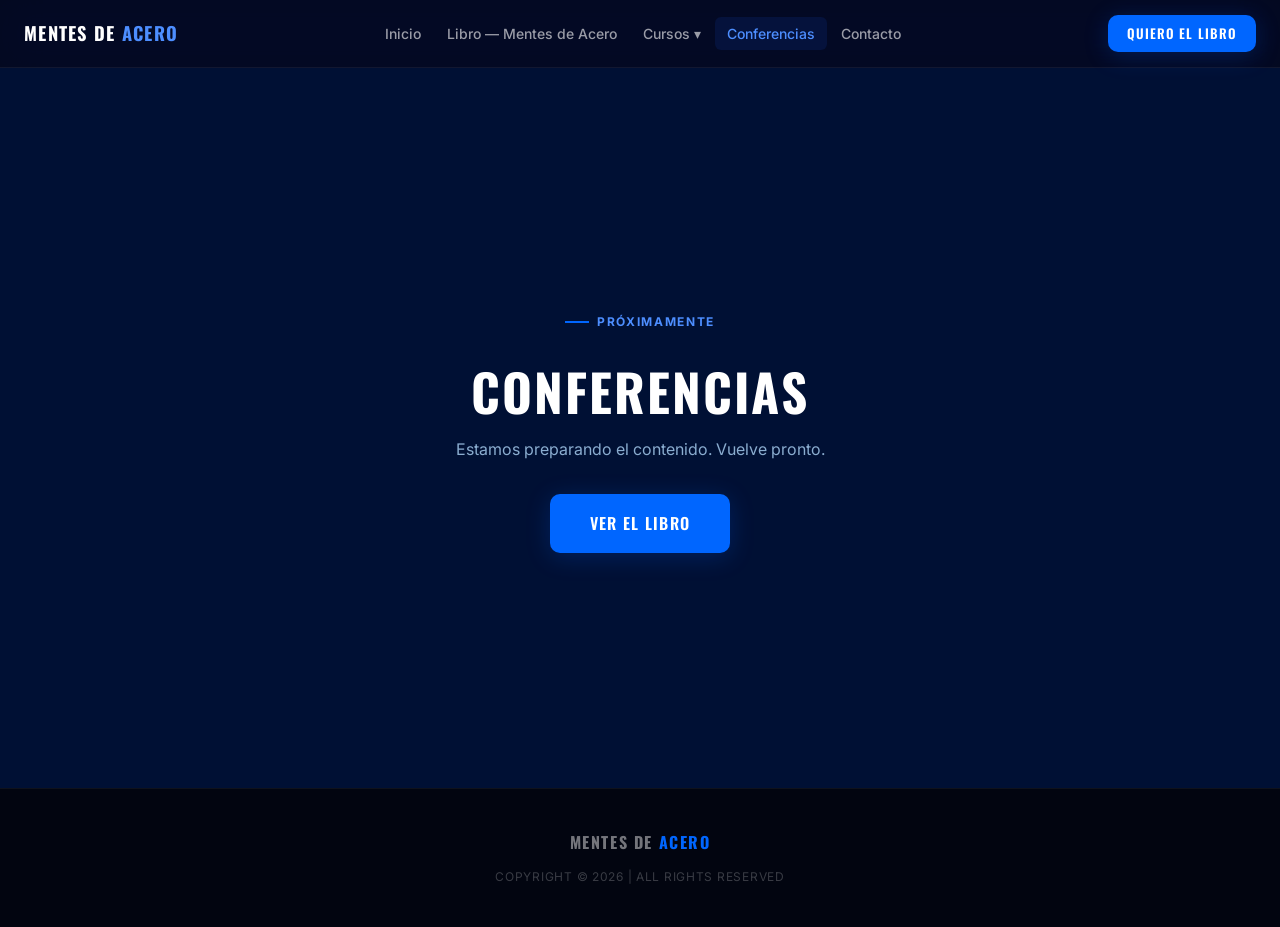
==== HTML/conferencias.html @ a0ed94c7 "Add files via upload" ====
﻿<!DOCTYPE html>
<html lang="es">
<head>
  <meta charset="UTF-8" />
  <meta name="viewport" content="width=device-width, initial-scale=1.0" />
  <title>Conferencias - Mentes de Acero</title>
  <link rel="preconnect" href="https://fonts.googleapis.com" />
  <link rel="preconnect" href="https://fonts.gstatic.com" crossorigin />
  <link href="https://fonts.googleapis.com/css2?family=Inter:wght@400;600;700&family=Oswald:wght@400;600;700&display=swap" rel="stylesheet" />
  <link rel="stylesheet" href="/css/base.css" />
  <link rel="stylesheet" href="/css/components.css" />
</head>
<body>
  <nav class="navbar" id="navbar">
    <div class="navbar__inner">
      <a href="/home.html" class="navbar__logo">Mentes de <span>Acero</span></a>
      <button class="navbar__hamburger" id="hamburger" aria-label="Abrir menú" aria-expanded="false">
        <span></span><span></span><span></span>
      </button>
      <ul class="navbar__nav" id="navMenu">
        <li><a href="/home.html">Inicio</a></li>
        <li><a href="/HTML/libro.html">Libro — Mentes de Acero</a></li>
        <li class="navbar__dropdown">
          <a href="/HTML/cursos.html">Cursos ▾</a>
          <div class="navbar__dropdown-menu">
            <a href="/HTML/cursos.html">Mentalidad de Acero</a>
            <a href="/HTML/cursos.html">Proyecto de Vida</a>
          </div>
        </li>
        <li><a href="/HTML/conferencias.html" class="is-active">Conferencias</a></li>
        <li><a href="/HTML/contacto.html">Contacto</a></li>
      </ul>
      <div class="navbar__cta">
        <a href="/HTML/libro.html" class="btn btn--primary btn--sm">Quiero el Libro</a>
      </div>
    </div>
  </nav>
  <section class="section bg-dark" style="min-height:80vh;display:flex;align-items:center;justify-content:center;text-align:center;">
    <div class="container">
      <div class="overline" style="justify-content:center;">Próximamente</div>
      <h1 class="section-title section-title--xl" style="color:#fff;margin:1rem 0;">CONFERENCIAS</h1>
      <p style="color:var(--on-dark-body);max-width:480px;margin:0 auto 2rem;">Estamos preparando el contenido. Vuelve pronto.</p>
      <a href="/HTML/libro.html" class="btn btn--primary btn--lg">Ver el Libro</a>
    </div>
  </section>
  <footer class="site-footer">
    <div class="site-footer__inner">
      <div class="site-footer__logo">Mentes de <span>Acero</span></div>
      <p class="site-footer__copy">Copyright &copy; 2026 | All Rights Reserved</p>
    </div>
  </footer>
  <script src="/js/core.js"></script>
</body>
</html>
---- css/base.css ----
/* ═══════════════════════════════════════════════════════════
   BASE  —  Variables · Reset · Typography · Animations
   ═══════════════════════════════════════════════════════════ */

:root {
  /* ── Dark palette ─────────────────────────────── */
  --dark-950: #001034;   /* AZUL #4 — fondo más oscuro     */
  --dark-900: #001540;   /* intermedio                     */
  --dark-800: #001d54;   /* AZUL #3                        */
  --dark-700: #002a70;   /* intermedio                     */
  --dark-600: #00449f;   /* AZUL #2                        */

  /* ── Light palette ────────────────────────────── */
  --light-100: #ffffff;
  --light-200: #f3f6fd;
  --light-300: #e8edf9;
  --light-400: #d8e0f2;

  /* ── Blue ─────────────────────────────────────── */
  --blue-700: #003d8c;   /* más oscuro que AZUL #2         */
  --blue-600: #0066ff;   /* AZUL #1 — primary CTA          */
  --blue-500: #1a74ff;   /* hover                          */
  --blue-400: #4d8eff;   /* accent sobre fondos oscuros    */
  --blue-300: #00fff0;   /* RESALTADOR #3 — acento cian    */
  --blue-200: #e0ebff;   /* tint claro                     */
  --blue-100: #f0f5ff;

  /* ── Grey ─────────────────────────────────────── */
  --grey-400: #444444;   /* GRIS #4                        */

  /* ── Text ─────────────────────────────────────── */
  --on-dark-heading:   #ffffff;
  --on-dark-body:      #8aadd0;
  --on-dark-dim:       #4a6080;
  --on-light-heading:  #001034;   /* AZUL #4 en textos claros  */
  --on-light-body:     #444444;   /* GRIS #4                   */
  --on-light-muted:    #6b7a99;
  --on-light-dim:      #9aa3b8;

  /* ── Shadows ──────────────────────────────────── */
  --shadow-sm:    0 1px 4px  rgba(0,0,0,0.08);
  --shadow-md:    0 4px 16px rgba(0,0,0,0.10);
  --shadow-lg:    0 8px 32px rgba(0,0,0,0.12);
  --shadow-xl:    0 16px 56px rgba(0,0,0,0.14);
  --shadow-dark:  0 20px 48px rgba(0,0,0,0.60);
  --shadow-blue:  0 4px 24px rgba(0,102,255,0.22);   /* #0066ff */

  /* ── Layout ───────────────────────────────────── */
  --container:      1100px;
  --container-wide: 1280px;
  --section-pad:    6rem;
  --nav-height:     68px;

  /* ── Spacing ──────────────────────────────────── */
  --s1: 0.25rem;  --s2: 0.5rem;   --s3: 0.75rem;
  --s4: 1rem;     --s5: 1.25rem;  --s6: 1.5rem;   --s8: 2rem;
  --s10: 2.5rem;  --s12: 3rem;    --s16: 4rem;

  /* ── Radius ───────────────────────────────────── */
  --r-sm: 0.375rem;  --r-md: 0.625rem;
  --r-lg: 1rem;      --r-xl: 1.5rem;  --r-full: 9999px;

  /* ── Transitions ──────────────────────────────── */
  --ease-out:    cubic-bezier(0.25, 0.46, 0.45, 0.94);
  --ease-spring: cubic-bezier(0.34, 1.56, 0.64, 1);
  --ease-smooth: cubic-bezier(0.4, 0, 0.2, 1);
  --t1: 160ms;  --t2: 280ms;  --t3: 480ms;  --t4: 680ms;
}

@media (max-width: 900px) { :root { --section-pad: 4rem; } }
@media (max-width: 560px) { :root { --section-pad: 3rem; } }

/* ── Reset ──────────────────────────────────────────────── */
*, *::before, *::after { box-sizing: border-box; margin: 0; padding: 0; }
html { scroll-behavior: smooth; -webkit-text-size-adjust: 100%; }
body {
  font-family: 'Inter', system-ui, -apple-system, sans-serif;
  background: var(--dark-950);
  color: var(--on-dark-body);
  line-height: 1.65;
  overflow-x: hidden;
  -webkit-font-smoothing: antialiased;
}
img    { max-width: 100%; height: auto; display: block; }
a      { color: inherit; text-decoration: none; }
button { font-family: inherit; cursor: pointer; border: none; background: none; }
ul, ol { list-style: none; }

/* ── Scrollbar ──────────────────────────────────────────── */
::-webkit-scrollbar { width: 5px; }
::-webkit-scrollbar-track { background: var(--dark-950); }
::-webkit-scrollbar-thumb { background: var(--blue-700); border-radius: var(--r-full); }

/* ── Layout ─────────────────────────────────────────────── */
.container      { max-width: var(--container);      margin: 0 auto; padding: 0 var(--s6); }
.container--wide{ max-width: var(--container-wide); margin: 0 auto; padding: 0 var(--s6); }
.section        { padding: var(--section-pad) 0; position: relative; }

/* ── Section backgrounds ────────────────────────────────── */
.bg-dark        { background: var(--dark-950);  color: var(--on-dark-body); }
.bg-dark-mid    { background: var(--dark-800);  color: var(--on-dark-body); }
.bg-white       { background: var(--light-100); color: var(--on-light-body); }
.bg-soft        { background: var(--light-200); color: var(--on-light-body); }

/* Text color overrides for light sections */
.bg-white h1, .bg-white h2, .bg-white h3, .bg-white h4,
.bg-soft  h1, .bg-soft  h2, .bg-soft  h3, .bg-soft  h4 {
  color: var(--on-light-heading);
}
.bg-white p, .bg-soft p { color: var(--on-light-body); }

/* ── Keyframes ──────────────────────────────────────────── */
@keyframes float-y {
  0%, 100% { transform: translateY(0) rotate(0deg); }
  45%       { transform: translateY(-14px) rotate(0.5deg); }
  70%       { transform: translateY(-7px) rotate(-0.3deg); }
}
@keyframes pulse-ring {
  0%   { box-shadow: var(--shadow-blue), 0 0 0 0   rgba(0,102,255,0.28); }
  70%  { box-shadow: var(--shadow-blue), 0 0 0 14px rgba(0,102,255,0); }
  100% { box-shadow: var(--shadow-blue), 0 0 0 0   rgba(0,102,255,0); }
}
@keyframes ripple {
  to { transform: scale(3.5); opacity: 0; }
}
@keyframes glow-ambient {
  0%, 100% { opacity: 0.35; transform: translate(-50%,-50%) scale(1); }
  50%       { opacity: 0.55; transform: translate(-50%,-50%) scale(1.1); }
}

/* ── Scroll-reveal ──────────────────────────────────────── */
.reveal,
.reveal-left,
.reveal-right {
  opacity: 0;
  transition:
    opacity   var(--t4) var(--ease-out),
    transform var(--t4) var(--ease-out),
    filter    var(--t4) var(--ease-out);
  will-change: opacity, transform;
}
.reveal       { transform: translateY(28px); filter: blur(3px); }
.reveal-left  { transform: translateX(-36px); filter: blur(2px); }
.reveal-right { transform: translateX(36px);  filter: blur(2px); }

.reveal.is-visible,
.reveal-left.is-visible,
.reveal-right.is-visible {
  opacity: 1;
  transform: translate(0);
  filter: blur(0);
}

/* Stagger children */
[data-stagger] > *:nth-child(1) { transition-delay: 0ms; }
[data-stagger] > *:nth-child(2) { transition-delay: 75ms; }
[data-stagger] > *:nth-child(3) { transition-delay: 150ms; }
[data-stagger] > *:nth-child(4) { transition-delay: 225ms; }
[data-stagger] > *:nth-child(5) { transition-delay: 300ms; }
[data-stagger] > *:nth-child(6) { transition-delay: 375ms; }
[data-stagger] > *:nth-child(7) { transition-delay: 450ms; }
---- css/components.css ----
/* ═══════════════════════════════════════════════════════════
   COMPONENTS  —  Navbar · Footer · Buttons · Cards · Tags
   Works on both dark and light section backgrounds.
   ═══════════════════════════════════════════════════════════ */

/* ─────────────────────────────────────────────────────────
   NAVBAR
   ───────────────────────────────────────────────────────── */
.navbar {
  position: sticky;
  top: 0;
  z-index: 900;
  height: var(--nav-height);
  background: rgba(4, 8, 28, 0.80);
  backdrop-filter: blur(20px) saturate(160%);
  -webkit-backdrop-filter: blur(20px) saturate(160%);
  border-bottom: 1px solid rgba(255,255,255,0.06);
  transition:
    background var(--t2) var(--ease-smooth),
    box-shadow  var(--t2) var(--ease-smooth);
}
.navbar.is-scrolled {
  background: rgba(4, 8, 28, 0.97);
  box-shadow: 0 1px 0 rgba(255,255,255,0.05), 0 4px 24px rgba(0,0,0,0.4);
}
.navbar__inner {
  max-width: var(--container-wide);
  margin: 0 auto;
  padding: 0 var(--s6);
  height: 100%;
  display: flex;
  align-items: center;
  justify-content: space-between;
  gap: var(--s6);
}
.navbar__logo {
  font-family: 'Oswald', sans-serif;
  font-weight: 700;
  font-size: 1.15rem;
  color: #fff;
  letter-spacing: 0.07em;
  text-transform: uppercase;
  white-space: nowrap;
}
.navbar__logo span { color: var(--blue-400); }

.navbar__nav { display: flex; align-items: center; gap: 2px; }
.navbar__nav a {
  font-size: 0.875rem;
  font-weight: 500;
  color: rgba(255,255,255,0.6);
  padding: var(--s2) var(--s3);
  border-radius: var(--r-sm);
  white-space: nowrap;
  transition: color var(--t1), background var(--t1);
}
.navbar__nav a:hover { color: #fff; background: rgba(255,255,255,0.07); }
.navbar__nav a.is-active { color: var(--blue-400); background: rgba(16,80,204,0.14); }

.navbar__dropdown { position: relative; }
.navbar__dropdown-menu {
  position: absolute;
  top: calc(100% + 8px);
  left: 50%;
  transform: translateX(-50%) translateY(-6px);
  min-width: 190px;
  background: rgba(5,10,30,0.98);
  border: 1px solid rgba(255,255,255,0.08);
  border-radius: var(--r-lg);
  padding: var(--s2);
  opacity: 0;
  pointer-events: none;
  backdrop-filter: blur(20px);
  transition: opacity var(--t2), transform var(--t2);
}
.navbar__dropdown:hover .navbar__dropdown-menu {
  opacity: 1; pointer-events: all;
  transform: translateX(-50%) translateY(0);
}
.navbar__dropdown-menu a { display: block; padding: var(--s2) var(--s4); border-radius: var(--r-sm); }

.navbar__cta { flex-shrink: 0; }
.navbar__cta .btn { padding: 0.48rem 1.2rem; font-size: 0.82rem; }

.navbar__hamburger {
  display: none; flex-direction: column; justify-content: center;
  gap: 5px; padding: var(--s2); cursor: pointer;
}
.navbar__hamburger span {
  display: block; width: 22px; height: 2px;
  background: #fff; border-radius: 2px;
  transition: all var(--t2);
}
.navbar__hamburger.is-open span:nth-child(1) { transform: rotate(45deg) translate(5px, 4px); }
.navbar__hamburger.is-open span:nth-child(2) { opacity: 0; transform: scaleX(0); }
.navbar__hamburger.is-open span:nth-child(3) { transform: rotate(-45deg) translate(5px, -4px); }

@media (max-width: 900px) {
  .navbar__nav {
    display: none;
    position: absolute; top: var(--nav-height); left: 0; right: 0;
    flex-direction: column; align-items: stretch;
    padding: var(--s2) var(--s4) var(--s4);
    background: rgba(4,8,28,0.98);
    border-bottom: 1px solid rgba(255,255,255,0.06);
    backdrop-filter: blur(24px); gap: 2px;
  }
  .navbar__nav.is-open { display: flex; }
  .navbar__hamburger   { display: flex; }
  .navbar__cta         { display: none; }
}


/* ─────────────────────────────────────────────────────────
   FOOTER
   ───────────────────────────────────────────────────────── */
.site-footer {
  background: #020510;
  border-top: 1px solid rgba(255,255,255,0.05);
  padding: var(--s10) var(--s6);
  text-align: center;
}
.site-footer__inner {
  max-width: var(--container); margin: 0 auto;
  display: flex; flex-direction: column; align-items: center; gap: var(--s3);
}
.site-footer__logo {
  font-family: 'Oswald', sans-serif; font-weight: 700;
  font-size: 1rem; color: rgba(255,255,255,0.45);
  letter-spacing: 0.1em; text-transform: uppercase;
}
.site-footer__logo span { color: var(--blue-600); }
.site-footer__copy {
  font-size: 0.75rem; color: rgba(255,255,255,0.22);
  letter-spacing: 0.06em; text-transform: uppercase;
}


/* ─────────────────────────────────────────────────────────
   BUTTONS
   ───────────────────────────────────────────────────────── */
.btn {
  position: relative;
  display: inline-flex;
  align-items: center;
  justify-content: center;
  gap: var(--s2);
  font-family: 'Oswald', sans-serif;
  font-weight: 600;
  font-size: 0.95rem;
  letter-spacing: 0.08em;
  text-transform: uppercase;
  padding: 0.85rem 2.25rem;
  border-radius: var(--r-md);
  cursor: pointer;
  overflow: hidden;
  border: none;
  user-select: none;
  -webkit-tap-highlight-color: transparent;
  transition:
    transform   var(--t2) var(--ease-spring),
    box-shadow  var(--t2) var(--ease-smooth),
    background  var(--t2) var(--ease-smooth);
}
/* Shine sweep */
.btn::before {
  content: '';
  position: absolute; inset: 0;
  background: linear-gradient(120deg, rgba(255,255,255,0.14) 0%, transparent 50%);
  opacity: 0;
  transition: opacity var(--t2);
  pointer-events: none;
}
.btn:hover::before { opacity: 1; }
.btn:active { transform: scale(0.975); }

/* Ripple */
.btn .ripple {
  position: absolute; border-radius: 50%;
  background: rgba(255,255,255,0.20);
  transform: scale(0);
  animation: ripple 0.52s linear;
  pointer-events: none;
}

/* Primary */
.btn--primary {
  background: var(--blue-600);
  color: #fff;
  box-shadow: var(--shadow-blue);
}
.btn--primary:hover {
  background: var(--blue-500);
  transform: translateY(-2px);
  box-shadow: 0 8px 28px rgba(16,80,204,0.30);
}
.btn--pulse { animation: pulse-ring 2.8s var(--ease-smooth) infinite; }

/* Outline dark (on dark bg) */
.btn--outline {
  background: transparent;
  color: #fff;
  border: 1.5px solid rgba(255,255,255,0.28);
}
.btn--outline:hover {
  background: rgba(255,255,255,0.08);
  border-color: rgba(255,255,255,0.55);
  transform: translateY(-2px);
}

/* Outline light (on white/light bg) */
.btn--outline-dark {
  background: transparent;
  color: var(--on-light-heading);
  border: 1.5px solid rgba(12,22,48,0.22);
}
.btn--outline-dark:hover {
  background: var(--on-light-heading);
  color: #fff;
  border-color: var(--on-light-heading);
  transform: translateY(-2px);
}

/* Sizes */
.btn--sm  { font-size: 0.8rem;  padding: 0.55rem 1.3rem; }
.btn--lg  { font-size: 1rem;    padding: 1rem 2.5rem; }
.btn--xl  { font-size: 1.1rem;  padding: 1.15rem 3rem; letter-spacing: 0.09em; }
.btn--full { width: 100%; }


/* ─────────────────────────────────────────────────────────
   SECTION LABELS / OVERLINE
   ───────────────────────────────────────────────────────── */
/* On dark backgrounds */
.overline {
  display: inline-flex;
  align-items: center;
  gap: var(--s2);
  font-size: 0.75rem;
  font-weight: 700;
  letter-spacing: 0.14em;
  text-transform: uppercase;
  color: var(--blue-400);
  margin-bottom: var(--s4);
}
.overline::before {
  content: '';
  display: inline-block;
  width: 24px; height: 2px;
  background: var(--blue-600);
  flex-shrink: 0;
}

/* On light backgrounds */
.overline--dark {
  color: var(--blue-600);
}
.overline--dark::before { background: var(--blue-600); }

/* Blue banner tag */
.section-tag {
  display: inline-flex;
  align-items: center;
  background: var(--blue-600);
  color: #fff;
  font-family: 'Oswald', sans-serif;
  font-weight: 600;
  font-size: 0.8rem;
  letter-spacing: 0.1em;
  text-transform: uppercase;
  padding: 0.4rem 1.1rem;
  border-radius: var(--r-sm);
  margin-bottom: var(--s4);
}

/* Section title */
.section-title {
  font-family: 'Oswald', sans-serif;
  font-weight: 700;
  letter-spacing: 0.04em;
  line-height: 1.1;
  text-transform: uppercase;
}
.section-title--xl { font-size: clamp(1.9rem, 4.5vw, 3.2rem); }
.section-title--lg { font-size: clamp(1.5rem, 3.5vw, 2.4rem); }
.section-title--md { font-size: clamp(1.2rem, 2.5vw, 1.75rem); }

/* Section header block */
.section-header { margin-bottom: var(--s8); }
.section-header--center { text-align: center; }
.section-header--center .overline { justify-content: center; }

/* Description paragraph beneath section heading */
.section-desc {
  font-size: 1rem;
  line-height: 1.75;
  max-width: 580px;
  color: var(--on-dark-body);
}
.section-header--center .section-desc { margin: var(--s3) auto 0; }


/* ─────────────────────────────────────────────────────────
   DOTS DIVIDER
   ───────────────────────────────────────────────────────── */
.dots-divider {
  display: flex; align-items: center; justify-content: center;
  gap: var(--s2); margin: var(--s4) 0;
}
.dots-divider span {
  display: inline-block; width: 6px; height: 6px;
  border-radius: var(--r-full); background: var(--blue-600);
}
.dots-divider span:nth-child(2) { background: var(--blue-300); }
.dots-divider span:nth-child(4) { background: var(--blue-400); opacity: 0.6; }

/* Dark variant for light sections */
.dots-divider--dark span { background: var(--on-light-heading); opacity: 0.25; }
.dots-divider--dark span:nth-child(2) { background: var(--blue-600); opacity: 1; }


/* ─────────────────────────────────────────────────────────
   CHECK LIST — dark context
   ───────────────────────────────────────────────────────── */
.check-list li {
  display: flex; align-items: flex-start; gap: var(--s3);
  padding: var(--s2) 0; font-size: 0.975rem;
  border-bottom: 1px solid rgba(255,255,255,0.05);
}
.check-list li:last-child { border-bottom: none; }
.check-list li::before {
  content: '✓'; flex-shrink: 0;
  color: var(--blue-300); font-weight: 700;
  font-size: 0.9rem; margin-top: 0.15rem;
}

/* check-list on light bg */
.check-list--light li { border-bottom-color: rgba(0,0,0,0.06); color: var(--on-light-body); }
.check-list--light li::before { color: var(--blue-600); }


/* ─────────────────────────────────────────────────────────
   PART TAG (book content)
   ───────────────────────────────────────────────────────── */
.part-tag {
  display: flex; align-items: center;
  background: var(--blue-600);
  color: #fff;
  font-family: 'Oswald', sans-serif;
  font-weight: 600; font-size: 0.88rem;
  letter-spacing: 0.07em; text-transform: uppercase;
  padding: 0.6rem 1.1rem; border-radius: var(--r-sm);
  margin-bottom: var(--s3);
}
.part-items li {
  padding: 0.3rem var(--s3);
  font-size: 0.92rem;
  color: var(--on-light-body);
  border-left: 2px solid var(--blue-200);
  margin-left: var(--s1);
  transition: color var(--t1), border-color var(--t1);
}
.part-items li:hover { color: var(--blue-600); border-left-color: var(--blue-600); }


/* ─────────────────────────────────────────────────────────
   PRICE BLOCK
   ───────────────────────────────────────────────────────── */
.price-label {
  font-size: 0.9rem; font-weight: 600;
  color: var(--on-dark-dim); margin-bottom: var(--s1);
}
.price-amount {
  font-family: 'Oswald', sans-serif; font-weight: 700;
  font-size: clamp(2.2rem, 5vw, 3rem); line-height: 1;
  color: #fff;
}
.price-amount--blue   { color: var(--blue-400); }
.price-amount--dark   { color: var(--on-light-heading); }
.price-amount--strike {
  font-size: clamp(1.5rem, 3vw, 2rem);
  color: #e53e3e; text-decoration: line-through; opacity: 0.75;
}
.price-free {
  font-family: 'Oswald', sans-serif; font-size: 1rem;
  font-weight: 600; color: var(--blue-300); letter-spacing: 0.04em;
  margin-top: var(--s1);
}
.price-free--dark { color: var(--blue-600); }

/* light-section overrides */
.price-label--light { color: var(--on-light-muted); }


/* ─────────────────────────────────────────────────────────
   CARDS
   ───────────────────────────────────────────────────────── */
/* Dark card */
.card-dark {
  background: rgba(9,16,46,0.9);
  border: 1px solid rgba(255,255,255,0.07);
  border-radius: var(--r-xl);
  padding: var(--s8);
  position: relative; overflow: hidden;
  transition: transform var(--t2) var(--ease-out), box-shadow var(--t2);
}
.card-dark::before {
  content: '';
  position: absolute; top: 0; left: 0; right: 0; height: 1px;
  background: linear-gradient(90deg, transparent, rgba(255,255,255,0.10), transparent);
}
.card-dark:hover { transform: translateY(-3px); box-shadow: 0 16px 48px rgba(0,0,0,0.4); }

/* White card (on light bg) */
.card-white {
  background: #ffffff;
  border: 1px solid var(--light-400);
  border-radius: var(--r-xl);
  padding: var(--s8);
  position: relative; overflow: hidden;
  box-shadow: var(--shadow-md);
  transition: transform var(--t2) var(--ease-out), box-shadow var(--t2);
}
.card-white:hover { transform: translateY(-3px); box-shadow: var(--shadow-xl); }
.card-white::before {
  content: '';
  position: absolute; top: 0; left: 0; right: 0; height: 3px;
  background: linear-gradient(90deg, var(--blue-600), var(--blue-300));
}

/* Feature card (light bg, blue accent strip on left) */
.card-feature {
  background: #fff;
  border: 1px solid var(--light-400);
  border-radius: var(--r-lg);
  padding: var(--s6);
  display: flex; align-items: flex-start; gap: var(--s4);
  box-shadow: var(--shadow-sm);
  transition: box-shadow var(--t2), transform var(--t2);
}
.card-feature:hover { box-shadow: var(--shadow-md); transform: translateY(-2px); }
.card-feature__icon {
  width: 40px; height: 40px; border-radius: var(--r-md);
  background: var(--blue-100);
  display: flex; align-items: center; justify-content: center;
  flex-shrink: 0; font-size: 1.2rem;
}
.card-feature__icon--blue { background: var(--blue-600); color: #fff; font-weight: 700; }


/* ─────────────────────────────────────────────────────────
   TIMELINE
   ───────────────────────────────────────────────────────── */
.timeline {
  display: flex; align-items: center; justify-content: center;
  position: relative; padding: var(--s4) var(--s12); margin-bottom: var(--s6);
}
.timeline__track {
  position: absolute; top: 50%; left: var(--s12); right: var(--s12);
  height: 1px; background: var(--blue-200); transform: translateY(-50%);
}
.timeline__item { flex: 1; display: flex; flex-direction: column; align-items: center; position: relative; z-index: 1; }
.timeline__dot {
  width: 12px; height: 12px; border-radius: var(--r-full);
  background: var(--blue-600); border: 2px solid var(--light-200);
  box-shadow: 0 0 0 3px rgba(16,80,204,0.2); margin-bottom: var(--s2);
}
.timeline__label {
  font-family: 'Oswald', sans-serif; font-weight: 700;
  font-size: 0.9rem; color: var(--blue-600); letter-spacing: 0.05em;
}


/* ─────────────────────────────────────────────────────────
   COMMUNITY CARD  (placeholder)
   ───────────────────────────────────────────────────────── */
.community-card {
  background: var(--light-200); border: 1px solid var(--light-400);
  border-radius: var(--r-lg);
  display: flex; flex-direction: column; align-items: center; justify-content: center;
  gap: var(--s2); padding: var(--s4); width: 100%; height: 100%;
}
.community-card__icon  { font-size: 2rem; }
.community-card__name  {
  font-family: 'Oswald', sans-serif; font-weight: 700;
  font-size: 0.8rem; color: var(--on-light-heading);
  text-align: center; line-height: 1.3;
}
.community-card__name span { color: var(--blue-600); display: block; }

/* dark variant */
.community-card--dark {
  background: rgba(9,16,46,0.8); border-color: rgba(255,255,255,0.07);
}
.community-card--dark .community-card__name { color: #fff; }
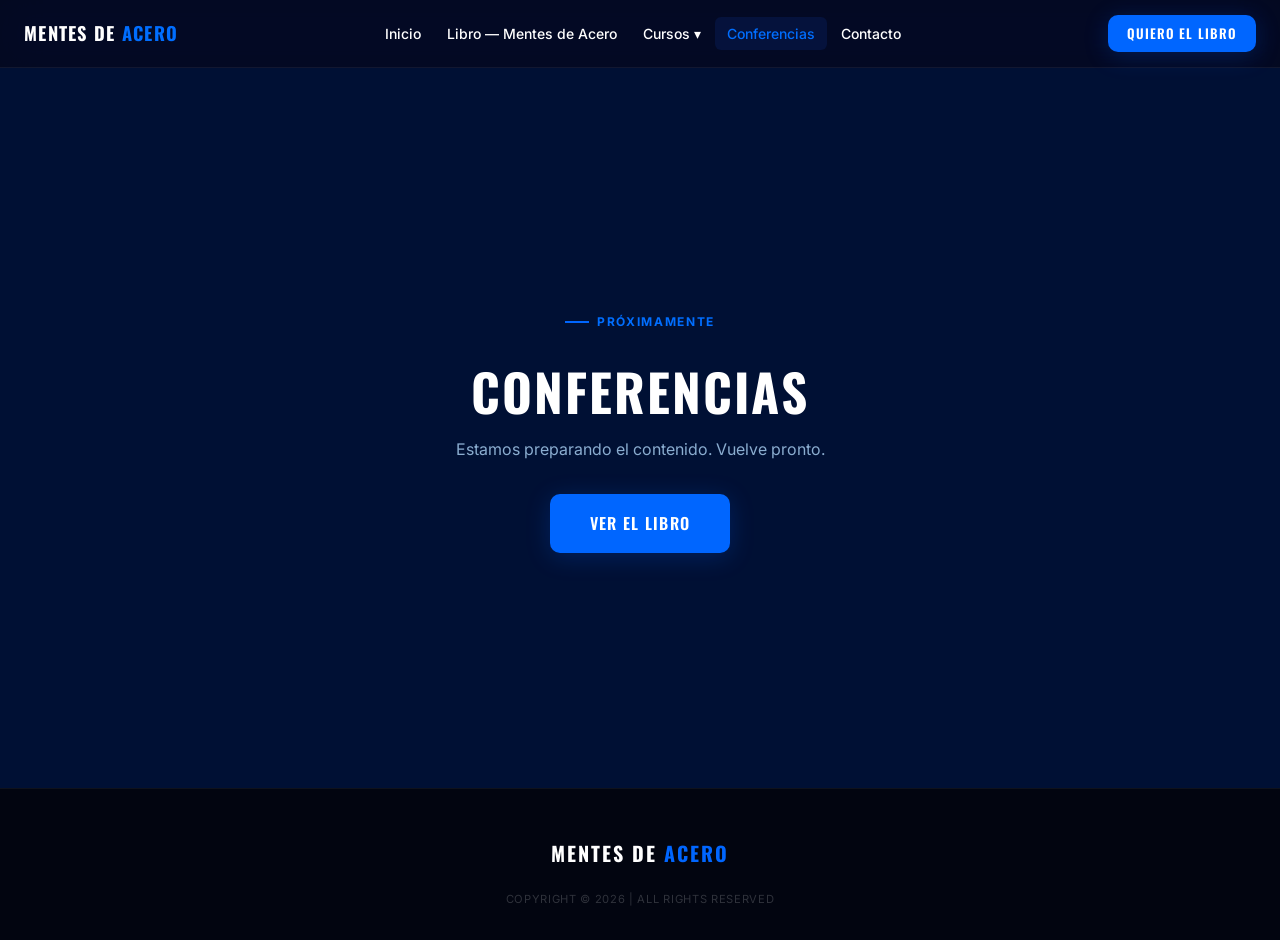
==== commit ff14a895: "Update" ====
--- a/HTML/conferencias.html
+++ b/HTML/conferencias.html
@@ -7,18 +7,19 @@
   <link rel="preconnect" href="https://fonts.googleapis.com" />
   <link rel="preconnect" href="https://fonts.gstatic.com" crossorigin />
   <link href="https://fonts.googleapis.com/css2?family=Inter:wght@400;600;700&family=Oswald:wght@400;600;700&display=swap" rel="stylesheet" />
+  <link rel="icon" type="image/svg+xml" href="/img/favicon.svg" />
   <link rel="stylesheet" href="/css/base.css" />
   <link rel="stylesheet" href="/css/components.css" />
 </head>
 <body>
   <nav class="navbar" id="navbar">
     <div class="navbar__inner">
-      <a href="/home.html" class="navbar__logo">Mentes de <span>Acero</span></a>
+      <a href="/HTML/home.html" class="navbar__logo">Mentes de <span>Acero</span></a>
       <button class="navbar__hamburger" id="hamburger" aria-label="Abrir menú" aria-expanded="false">
         <span></span><span></span><span></span>
       </button>
       <ul class="navbar__nav" id="navMenu">
-        <li><a href="/home.html">Inicio</a></li>
+        <li><a href="/HTML/home.html">Inicio</a></li>
         <li><a href="/HTML/libro.html">Libro — Mentes de Acero</a></li>
         <li class="navbar__dropdown">
           <a href="/HTML/cursos.html">Cursos ▾</a>
--- a/css/base.css
+++ b/css/base.css
@@ -4,6 +4,7 @@
 
 :root {
   /* ── Dark palette ─────────────────────────────── */
+  --dark-1000: #00030c;  /* fondo más oscuro absoluto       */
   --dark-950: #001034;   /* AZUL #4 — fondo más oscuro     */
   --dark-900: #001540;   /* intermedio                     */
   --dark-800: #001d54;   /* AZUL #3                        */
@@ -20,8 +21,8 @@
   --blue-700: #003d8c;   /* más oscuro que AZUL #2         */
   --blue-600: #0066ff;   /* AZUL #1 — primary CTA          */
   --blue-500: #1a74ff;   /* hover                          */
-  --blue-400: #4d8eff;   /* accent sobre fondos oscuros    */
-  --blue-300: #00fff0;   /* RESALTADOR #3 — acento cian    */
+  --blue-400: #006eff;   /* accent sobre fondos oscuros    */
+  --blue-300: #0099ff;   /* RESALTADOR #3 — acento cian    */
   --blue-200: #e0ebff;   /* tint claro                     */
   --blue-100: #f0f5ff;
 
--- a/css/components.css
+++ b/css/components.css
@@ -20,8 +20,10 @@
     box-shadow  var(--t2) var(--ease-smooth);
 }
 .navbar.is-scrolled {
-  background: rgba(4, 8, 28, 0.97);
-  box-shadow: 0 1px 0 rgba(255,255,255,0.05), 0 4px 24px rgba(0,0,0,0.4);
+  background: rgba(4, 8, 28, 0.82);
+  backdrop-filter: blur(14px);
+  -webkit-backdrop-filter: blur(14px);
+  box-shadow: 0 1px 0 rgba(255,255,255,0.07), 0 4px 24px rgba(0,0,0,0.4);
 }
 .navbar__inner {
   max-width: var(--container-wide);
@@ -48,7 +50,7 @@
 .navbar__nav a {
   font-size: 0.875rem;
   font-weight: 500;
-  color: rgba(255,255,255,0.6);
+  color: rgb(255, 255, 255);
   padding: var(--s2) var(--s3);
   border-radius: var(--r-sm);
   white-space: nowrap;
@@ -117,21 +119,69 @@
 .site-footer {
   background: #020510;
   border-top: 1px solid rgba(255,255,255,0.05);
-  padding: var(--s10) var(--s6);
+  padding: var(--s12) var(--s6) var(--s8);
   text-align: center;
 }
 .site-footer__inner {
   max-width: var(--container); margin: 0 auto;
-  display: flex; flex-direction: column; align-items: center; gap: var(--s3);
+  display: flex; flex-direction: column; align-items: center; gap: var(--s5);
 }
 .site-footer__logo {
   font-family: 'Oswald', sans-serif; font-weight: 700;
-  font-size: 1rem; color: rgba(255,255,255,0.45);
+  font-size: 1.25rem; color: #fff;
   letter-spacing: 0.1em; text-transform: uppercase;
 }
 .site-footer__logo span { color: var(--blue-600); }
+
+.site-footer__tagline {
+  font-size: 0.82rem;
+  color: rgba(255,255,255,0.35);
+  letter-spacing: 0.04em;
+  margin-top: calc(var(--s5) * -1);
+}
+
+.site-footer__social {
+  display: flex;
+  align-items: center;
+  gap: var(--s4);
+  flex-wrap: wrap;
+  justify-content: center;
+  padding: var(--s4) 0;
+  border-top: 1px solid rgba(255,255,255,0.06);
+  border-bottom: 1px solid rgba(255,255,255,0.06);
+  width: 100%;
+}
+
+.site-footer__social-link {
+  display: flex;
+  flex-direction: column;
+  align-items: center;
+  gap: var(--s1);
+  color: rgba(255,255,255,0.45);
+  font-size: 0.68rem;
+  letter-spacing: 0.08em;
+  text-transform: uppercase;
+  transition: color var(--t2);
+}
+.site-footer__social-link:hover { color: var(--blue-400); }
+
+.site-footer__legal {
+  display: flex;
+  align-items: center;
+  gap: var(--s3);
+  flex-wrap: wrap;
+  justify-content: center;
+}
+.site-footer__legal a {
+  font-size: 0.75rem;
+  color: rgba(255,255,255,0.28);
+  transition: color var(--t1);
+}
+.site-footer__legal a:hover { color: rgba(255,255,255,0.7); }
+.site-footer__legal-sep { color: rgba(255,255,255,0.15); font-size: 0.75rem; }
+
 .site-footer__copy {
-  font-size: 0.75rem; color: rgba(255,255,255,0.22);
+  font-size: 0.7rem; color: rgba(255,255,255,0.18);
   letter-spacing: 0.06em; text-transform: uppercase;
 }
 
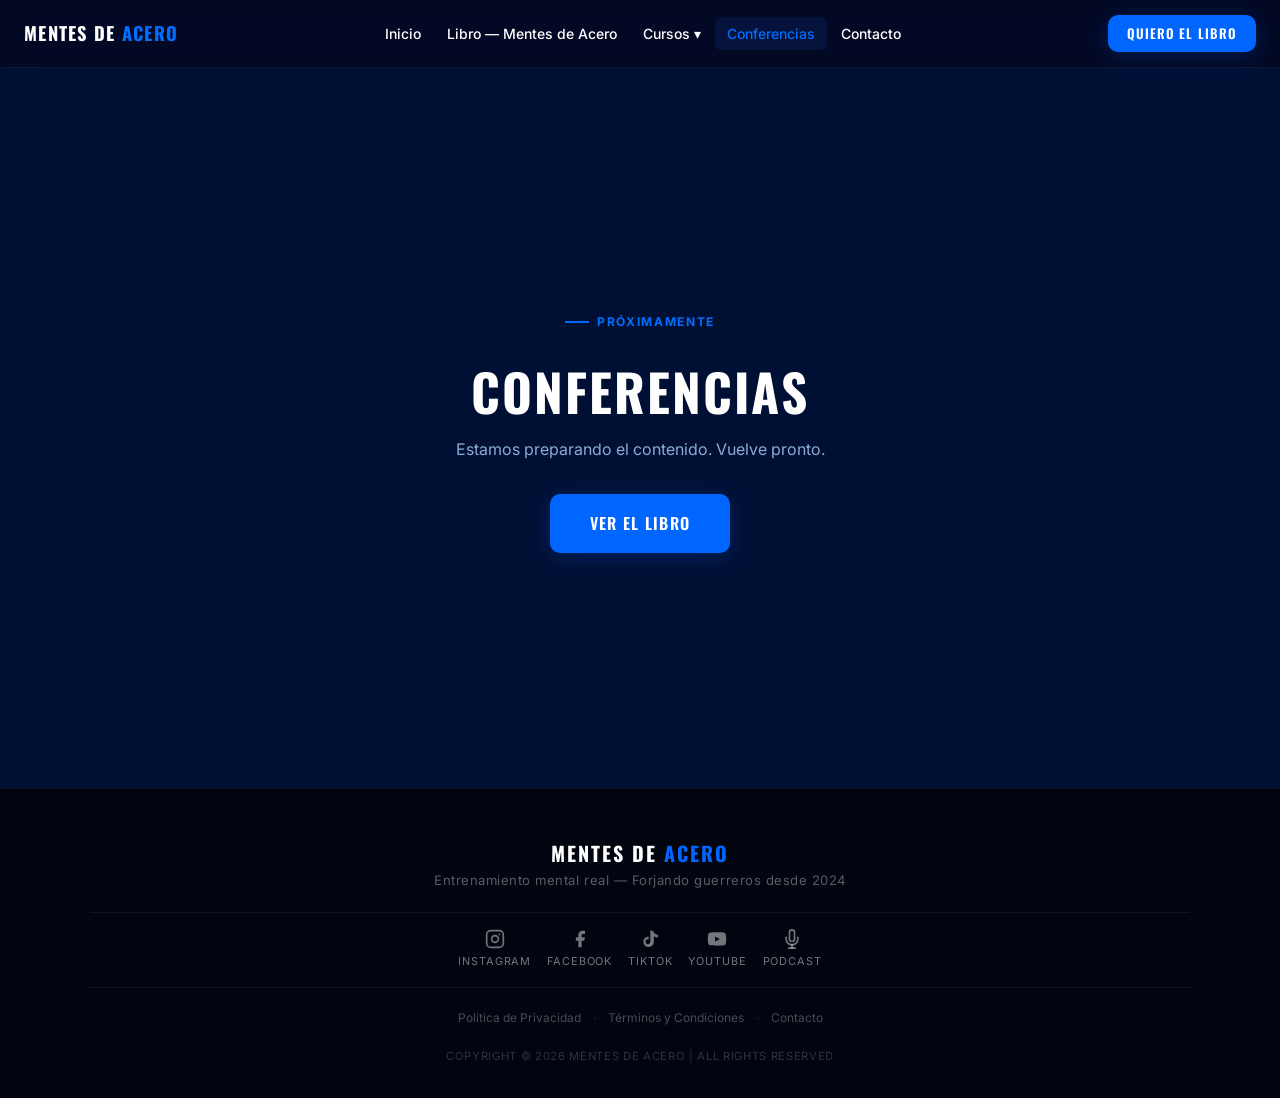
==== commit 3ebab07e: "Navbar y footer Global" ====
--- a/HTML/conferencias.html
+++ b/HTML/conferencias.html
@@ -12,30 +12,7 @@
   <link rel="stylesheet" href="/css/components.css" />
 </head>
 <body>
-  <nav class="navbar" id="navbar">
-    <div class="navbar__inner">
-      <a href="/HTML/home.html" class="navbar__logo">Mentes de <span>Acero</span></a>
-      <button class="navbar__hamburger" id="hamburger" aria-label="Abrir menú" aria-expanded="false">
-        <span></span><span></span><span></span>
-      </button>
-      <ul class="navbar__nav" id="navMenu">
-        <li><a href="/HTML/home.html">Inicio</a></li>
-        <li><a href="/HTML/libro.html">Libro — Mentes de Acero</a></li>
-        <li class="navbar__dropdown">
-          <a href="/HTML/cursos.html">Cursos ▾</a>
-          <div class="navbar__dropdown-menu">
-            <a href="/HTML/cursos.html">Mentalidad de Acero</a>
-            <a href="/HTML/cursos.html">Proyecto de Vida</a>
-          </div>
-        </li>
-        <li><a href="/HTML/conferencias.html" class="is-active">Conferencias</a></li>
-        <li><a href="/HTML/contacto.html">Contacto</a></li>
-      </ul>
-      <div class="navbar__cta">
-        <a href="/HTML/libro.html" class="btn btn--primary btn--sm">Quiero el Libro</a>
-      </div>
-    </div>
-  </nav>
+  <div id="navbar-placeholder"></div>
   <section class="section bg-dark" style="min-height:80vh;display:flex;align-items:center;justify-content:center;text-align:center;">
     <div class="container">
       <div class="overline" style="justify-content:center;">Próximamente</div>
@@ -44,12 +21,8 @@
       <a href="/HTML/libro.html" class="btn btn--primary btn--lg">Ver el Libro</a>
     </div>
   </section>
-  <footer class="site-footer">
-    <div class="site-footer__inner">
-      <div class="site-footer__logo">Mentes de <span>Acero</span></div>
-      <p class="site-footer__copy">Copyright &copy; 2026 | All Rights Reserved</p>
-    </div>
-  </footer>
+  <div id="footer-placeholder"></div>
+  <script src="/js/components.js"></script>
   <script src="/js/core.js"></script>
 </body>
 </html>
--- a/css/base.css
+++ b/css/base.css
@@ -28,6 +28,20 @@
 
   /* ── Grey ─────────────────────────────────────── */
   --grey-400: #444444;   /* GRIS #4                        */
+
+  /* ── Surfaces / UI ───────────────────────────────── */
+  --navbar-bg:          rgba(4, 8, 28, 0.80);
+  --navbar-bg-scrolled: rgba(4, 8, 28, 0.82);
+  --dropdown-bg:        rgba(5, 10, 30, 0.98);
+  --footer-bg:          #020510;
+  --card-dark-bg:       rgba(9, 16, 46, 0.90);
+  --sticky-bg:          rgba(1, 16, 52, 0.97);
+  --border-subtle:      rgba(255, 255, 255, 0.06);
+  --border-light:       rgba(255, 255, 255, 0.12);
+  --border-blue-subtle: rgba(0, 102, 255, 0.30);
+  --white:              #ffffff;
+  --black:              #000000;
+  --red-error:          #e53e3e;
 
   /* ── Text ─────────────────────────────────────── */
   --on-dark-heading:   #ffffff;
--- a/css/components.css
+++ b/css/components.css
@@ -11,16 +11,16 @@
   top: 0;
   z-index: 900;
   height: var(--nav-height);
-  background: rgba(4, 8, 28, 0.80);
+  background: var(--navbar-bg);
   backdrop-filter: blur(20px) saturate(160%);
   -webkit-backdrop-filter: blur(20px) saturate(160%);
-  border-bottom: 1px solid rgba(255,255,255,0.06);
+  border-bottom: 1px solid var(--border-subtle);
   transition:
     background var(--t2) var(--ease-smooth),
     box-shadow  var(--t2) var(--ease-smooth);
 }
 .navbar.is-scrolled {
-  background: rgba(4, 8, 28, 0.82);
+  background: var(--navbar-bg-scrolled);
   backdrop-filter: blur(14px);
   -webkit-backdrop-filter: blur(14px);
   box-shadow: 0 1px 0 rgba(255,255,255,0.07), 0 4px 24px rgba(0,0,0,0.4);
@@ -39,7 +39,7 @@
   font-family: 'Oswald', sans-serif;
   font-weight: 700;
   font-size: 1.15rem;
-  color: #fff;
+  color: var(--white);
   letter-spacing: 0.07em;
   text-transform: uppercase;
   white-space: nowrap;
@@ -50,13 +50,13 @@
 .navbar__nav a {
   font-size: 0.875rem;
   font-weight: 500;
-  color: rgb(255, 255, 255);
+  color: var(--white);
   padding: var(--s2) var(--s3);
   border-radius: var(--r-sm);
   white-space: nowrap;
   transition: color var(--t1), background var(--t1);
 }
-.navbar__nav a:hover { color: #fff; background: rgba(255,255,255,0.07); }
+.navbar__nav a:hover { color: var(--white); background: rgba(255,255,255,0.07); }
 .navbar__nav a.is-active { color: var(--blue-400); background: rgba(16,80,204,0.14); }
 
 .navbar__dropdown { position: relative; }
@@ -66,7 +66,7 @@
   left: 50%;
   transform: translateX(-50%) translateY(-6px);
   min-width: 190px;
-  background: rgba(5,10,30,0.98);
+  background: var(--dropdown-bg);
   border: 1px solid rgba(255,255,255,0.08);
   border-radius: var(--r-lg);
   padding: var(--s2);
@@ -90,7 +90,7 @@
 }
 .navbar__hamburger span {
   display: block; width: 22px; height: 2px;
-  background: #fff; border-radius: 2px;
+  background: var(--white); border-radius: 2px;
   transition: all var(--t2);
 }
 .navbar__hamburger.is-open span:nth-child(1) { transform: rotate(45deg) translate(5px, 4px); }
@@ -103,8 +103,8 @@
     position: absolute; top: var(--nav-height); left: 0; right: 0;
     flex-direction: column; align-items: stretch;
     padding: var(--s2) var(--s4) var(--s4);
-    background: rgba(4,8,28,0.98);
-    border-bottom: 1px solid rgba(255,255,255,0.06);
+    background: var(--navbar-bg-scrolled);
+    border-bottom: 1px solid var(--border-subtle);
     backdrop-filter: blur(24px); gap: 2px;
   }
   .navbar__nav.is-open { display: flex; }
@@ -117,7 +117,7 @@
    FOOTER
    ───────────────────────────────────────────────────────── */
 .site-footer {
-  background: #020510;
+  background: var(--footer-bg);
   border-top: 1px solid rgba(255,255,255,0.05);
   padding: var(--s12) var(--s6) var(--s8);
   text-align: center;
@@ -128,7 +128,7 @@
 }
 .site-footer__logo {
   font-family: 'Oswald', sans-serif; font-weight: 700;
-  font-size: 1.25rem; color: #fff;
+  font-size: 1.25rem; color: var(--white);
   letter-spacing: 0.1em; text-transform: uppercase;
 }
 .site-footer__logo span { color: var(--blue-600); }
@@ -147,8 +147,8 @@
   flex-wrap: wrap;
   justify-content: center;
   padding: var(--s4) 0;
-  border-top: 1px solid rgba(255,255,255,0.06);
-  border-bottom: 1px solid rgba(255,255,255,0.06);
+  border-top: 1px solid var(--border-subtle);
+  border-bottom: 1px solid var(--border-subtle);
   width: 100%;
 }
 
@@ -236,7 +236,7 @@
 /* Primary */
 .btn--primary {
   background: var(--blue-600);
-  color: #fff;
+  color: var(--white);
   box-shadow: var(--shadow-blue);
 }
 .btn--primary:hover {
@@ -249,7 +249,7 @@
 /* Outline dark (on dark bg) */
 .btn--outline {
   background: transparent;
-  color: #fff;
+  color: var(--white);
   border: 1.5px solid rgba(255,255,255,0.28);
 }
 .btn--outline:hover {
@@ -266,7 +266,7 @@
 }
 .btn--outline-dark:hover {
   background: var(--on-light-heading);
-  color: #fff;
+  color: var(--white);
   border-color: var(--on-light-heading);
   transform: translateY(-2px);
 }
@@ -312,7 +312,7 @@
   display: inline-flex;
   align-items: center;
   background: var(--blue-600);
-  color: #fff;
+  color: var(--white);
   font-family: 'Oswald', sans-serif;
   font-weight: 600;
   font-size: 0.8rem;
@@ -395,7 +395,7 @@
 .part-tag {
   display: flex; align-items: center;
   background: var(--blue-600);
-  color: #fff;
+  color: var(--white);
   font-family: 'Oswald', sans-serif;
   font-weight: 600; font-size: 0.88rem;
   letter-spacing: 0.07em; text-transform: uppercase;
@@ -423,13 +423,13 @@
 .price-amount {
   font-family: 'Oswald', sans-serif; font-weight: 700;
   font-size: clamp(2.2rem, 5vw, 3rem); line-height: 1;
-  color: #fff;
+  color: var(--white);
 }
 .price-amount--blue   { color: var(--blue-400); }
 .price-amount--dark   { color: var(--on-light-heading); }
 .price-amount--strike {
   font-size: clamp(1.5rem, 3vw, 2rem);
-  color: #e53e3e; text-decoration: line-through; opacity: 0.75;
+  color: var(--red-error); text-decoration: line-through; opacity: 0.75;
 }
 .price-free {
   font-family: 'Oswald', sans-serif; font-size: 1rem;
@@ -447,7 +447,7 @@
    ───────────────────────────────────────────────────────── */
 /* Dark card */
 .card-dark {
-  background: rgba(9,16,46,0.9);
+  background: var(--card-dark-bg);
   border: 1px solid rgba(255,255,255,0.07);
   border-radius: var(--r-xl);
   padding: var(--s8);
@@ -463,7 +463,7 @@
 
 /* White card (on light bg) */
 .card-white {
-  background: #ffffff;
+  background: var(--white);
   border: 1px solid var(--light-400);
   border-radius: var(--r-xl);
   padding: var(--s8);
@@ -480,7 +480,7 @@
 
 /* Feature card (light bg, blue accent strip on left) */
 .card-feature {
-  background: #fff;
+  background: var(--white);
   border: 1px solid var(--light-400);
   border-radius: var(--r-lg);
   padding: var(--s6);
@@ -495,7 +495,7 @@
   display: flex; align-items: center; justify-content: center;
   flex-shrink: 0; font-size: 1.2rem;
 }
-.card-feature__icon--blue { background: var(--blue-600); color: #fff; font-weight: 700; }
+.card-feature__icon--blue { background: var(--blue-600); color: var(--white); font-weight: 700; }
 
 
 /* ─────────────────────────────────────────────────────────
@@ -540,6 +540,6 @@
 
 /* dark variant */
 .community-card--dark {
-  background: rgba(9,16,46,0.8); border-color: rgba(255,255,255,0.07);
-}
-.community-card--dark .community-card__name { color: #fff; }
+  background: var(--card-dark-bg); border-color: rgba(255,255,255,0.07);
+}
+.community-card--dark .community-card__name { color: var(--white); }
